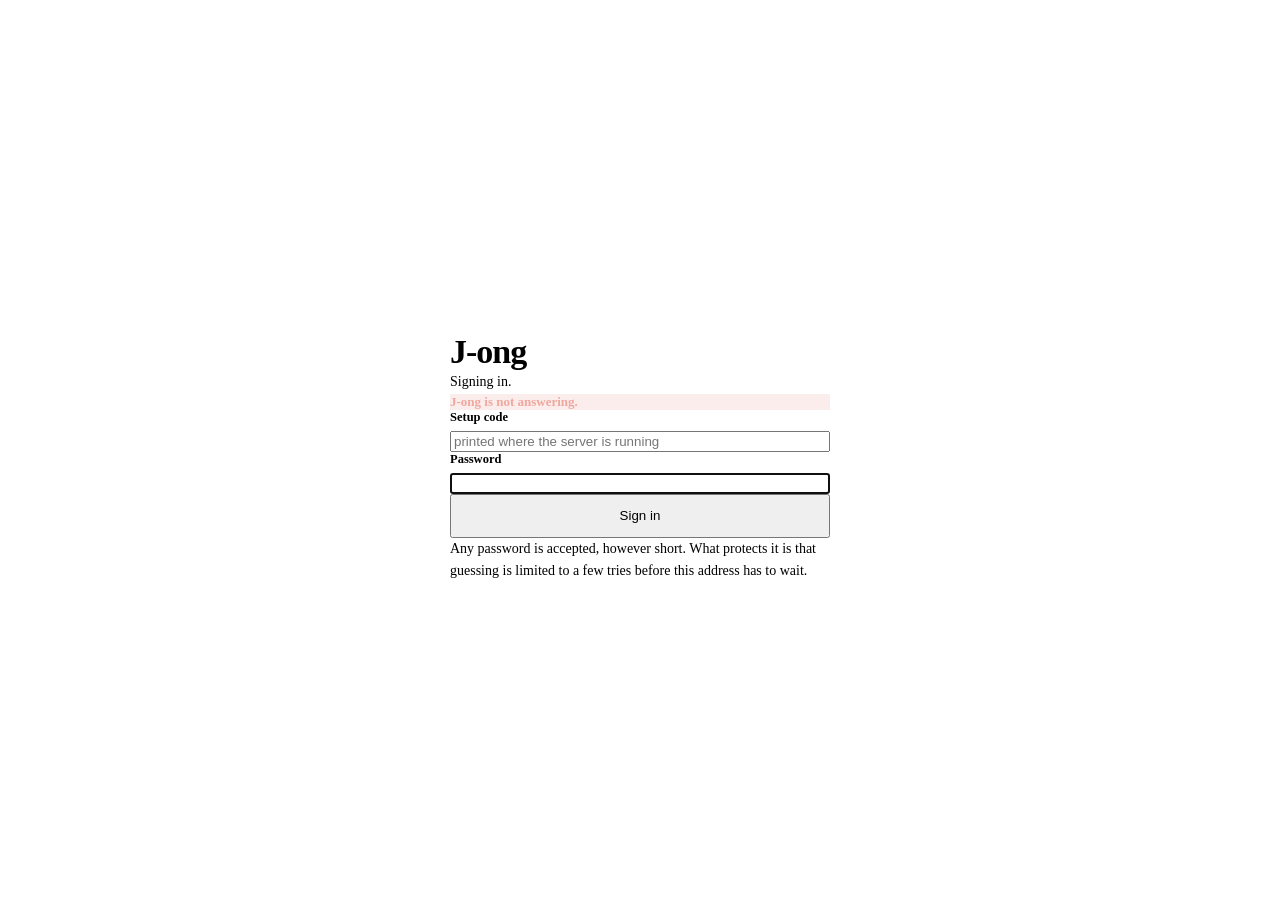
==== web/login.html @ 341cb073 "A door, with no rules about the key J-ong is going on the public internet, so it needs a password. I" ====
<!doctype html>
<html lang="en">
<head>
<meta charset="utf-8">
<meta name="viewport" content="width=device-width, initial-scale=1, viewport-fit=cover">
<title>J-ong</title>
<meta name="theme-color" content="#0F1311">
<meta name="robots" content="noindex, nofollow">
<link rel="preconnect" href="https://fonts.googleapis.com">
<link rel="preconnect" href="https://fonts.gstatic.com" crossorigin>
<link rel="stylesheet" href="https://fonts.googleapis.com/css2?family=Syne:wght@700;800&family=Manrope:wght@400;500;600;700&display=swap">
<link rel="stylesheet" href="/jong.css">
<style>
/* The door. It borrows the app's tokens and adds nothing of its own but a layout. */
body { display: grid; place-items: center; min-height: 100dvh; padding: var(--s4); }
.door {
  width: min(380px, 100%);
  background: var(--surface);
  border-radius: var(--r-xl);
  padding: var(--s7) var(--s6) var(--s6);
  box-shadow: var(--shadow-3);
}
.door h1 {
  font-family: var(--display); font-weight: 800; font-size: 34px;
  letter-spacing: -0.03em; margin: 0 0 var(--s2);
}
.door h1::after {
  content: ""; display: inline-block; width: 9px; height: 9px; margin-left: 4px;
  border-radius: 50%; background: var(--accent); vertical-align: 5px;
}
.door p { color: var(--text-2); margin: 0 0 var(--s6); font-size: 14px; line-height: 1.6; }
.door label {
  display: flex; flex-direction: column; gap: 6px;
  font-size: 12.5px; font-weight: 600; color: var(--text-2);
  margin-bottom: var(--s4);
}
.door .btn { width: 100%; height: 44px; }
.note {
  margin: var(--s5) 0 0; font-size: 12.5px; color: var(--text-3); line-height: 1.6;
}
.problem {
  margin: 0 0 var(--s4); padding: 10px var(--s4);
  border-radius: var(--r-md);
  background: rgba(212, 104, 94, 0.12);
  color: #F0A79E; font-size: 13px; font-weight: 600;
}
.problem[hidden] { display: none; }
</style>
</head>
<body>

<form class="door" id="door" autocomplete="on">
  <h1>J-ong</h1>
  <p id="blurb">Signing in.</p>
  <div class="problem" id="problem" hidden></div>

  <label id="codeField" hidden>
    Setup code
    <input class="field" id="code" name="code" autocomplete="off" spellcheck="false"
           placeholder="printed where the server is running">
  </label>

  <label>
    <span id="passwordLabel">Password</span>
    <input class="field" id="password" name="password" type="password"
           autocomplete="current-password" autofocus>
  </label>

  <button class="btn primary" id="go" type="submit">Sign in</button>

  <p class="note" id="note">
    Any password is accepted, however short. What protects it is that guessing is limited
    to a few tries before this address has to wait.
  </p>
</form>

<script>
"use strict";
const $ = (id) => document.getElementById(id);
let mode = "login";

async function api(path, body) {
  const response = await fetch(path, {
    method: "POST",
    headers: { "Content-Type": "application/json" },
    body: JSON.stringify(body),
  });
  const text = await response.text();
  let data = {};
  try { data = JSON.parse(text || "{}"); } catch (e) { data = { error: text.slice(0, 200) }; }
  if (!response.ok) throw new Error(data.error || response.statusText);
  return data;
}

function problem(message) {
  const box = $("problem");
  box.textContent = message || "";
  box.hidden = !message;
}

async function decideMode() {
  try {
    const state = await (await fetch("/api/auth/state")).json();
    if (state.signed_in) { location.href = "/"; return; }
    mode = state.has_password ? "login" : "setup";
  } catch (e) {
    problem("J-ong is not answering.");
    return;
  }

  const setup = mode === "setup";
  $("codeField").hidden = !setup;
  $("blurb").textContent = setup
    ? "Nobody has set a password on this library yet. Choose one now."
    : "Sign in to your library.";
  $("passwordLabel").textContent = setup ? "Choose a password" : "Password";
  $("password").setAttribute("autocomplete", setup ? "new-password" : "current-password");
  $("go").textContent = setup ? "Set it and open the library" : "Sign in";
  $("note").textContent = setup
    ? "Anything at all, as long as it is not empty. There are no rules about length or "
      + "characters, because guessing is rate limited instead."
    : "Any password is accepted, however short. What protects it is that guessing is "
      + "limited to a few tries before this address has to wait.";
  (setup ? $("code") : $("password")).focus();
}

$("door").addEventListener("submit", async (e) => {
  e.preventDefault();
  problem("");
  const password = $("password").value;
  const button = $("go");
  button.disabled = true;
  try {
    if (mode === "setup") {
      await api("/api/auth/setup", { code: $("code").value.trim(), password });
    } else {
      await api("/api/auth/login", { password });
    }
    location.href = "/";
  } catch (err) {
    problem(err.message);
    button.disabled = false;
    $("password").select();
  }
});

decideMode();
</script>
</body>
</html>
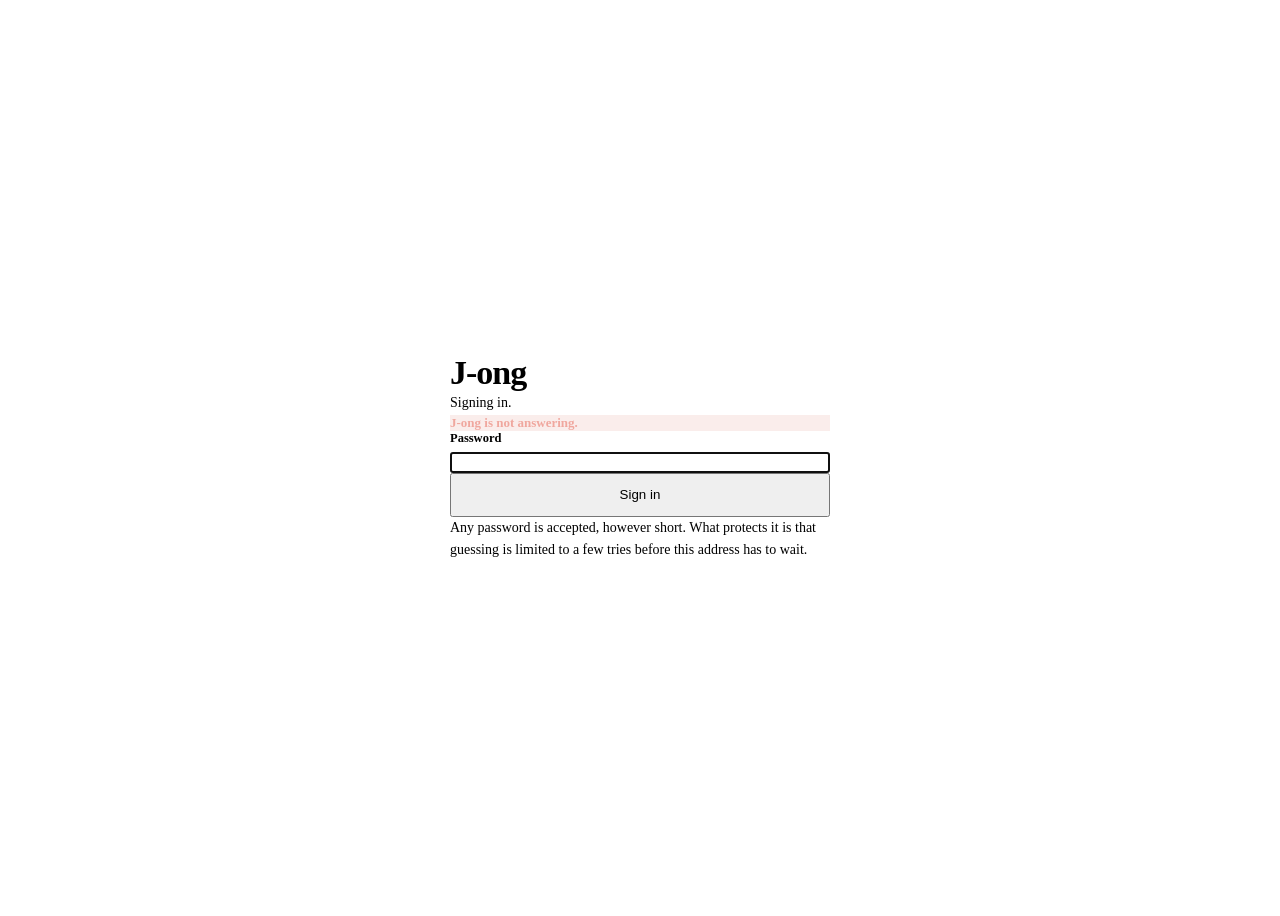
==== commit 9db4f26b: "The page was dimmed because the backdrop never hid A browser stylesheet says [hidden] { display: non" ====
--- a/web/login.html
+++ b/web/login.html
@@ -44,7 +44,9 @@
   background: rgba(212, 104, 94, 0.12);
   color: #F0A79E; font-size: 13px; font-weight: 600;
 }
-.problem[hidden] { display: none; }
+/* Same reason as the app: an author rule setting display beats the browser's own
+   [hidden] rule, and .door label sets display: flex. */
+[hidden] { display: none !important; }
 </style>
 </head>
 <body>
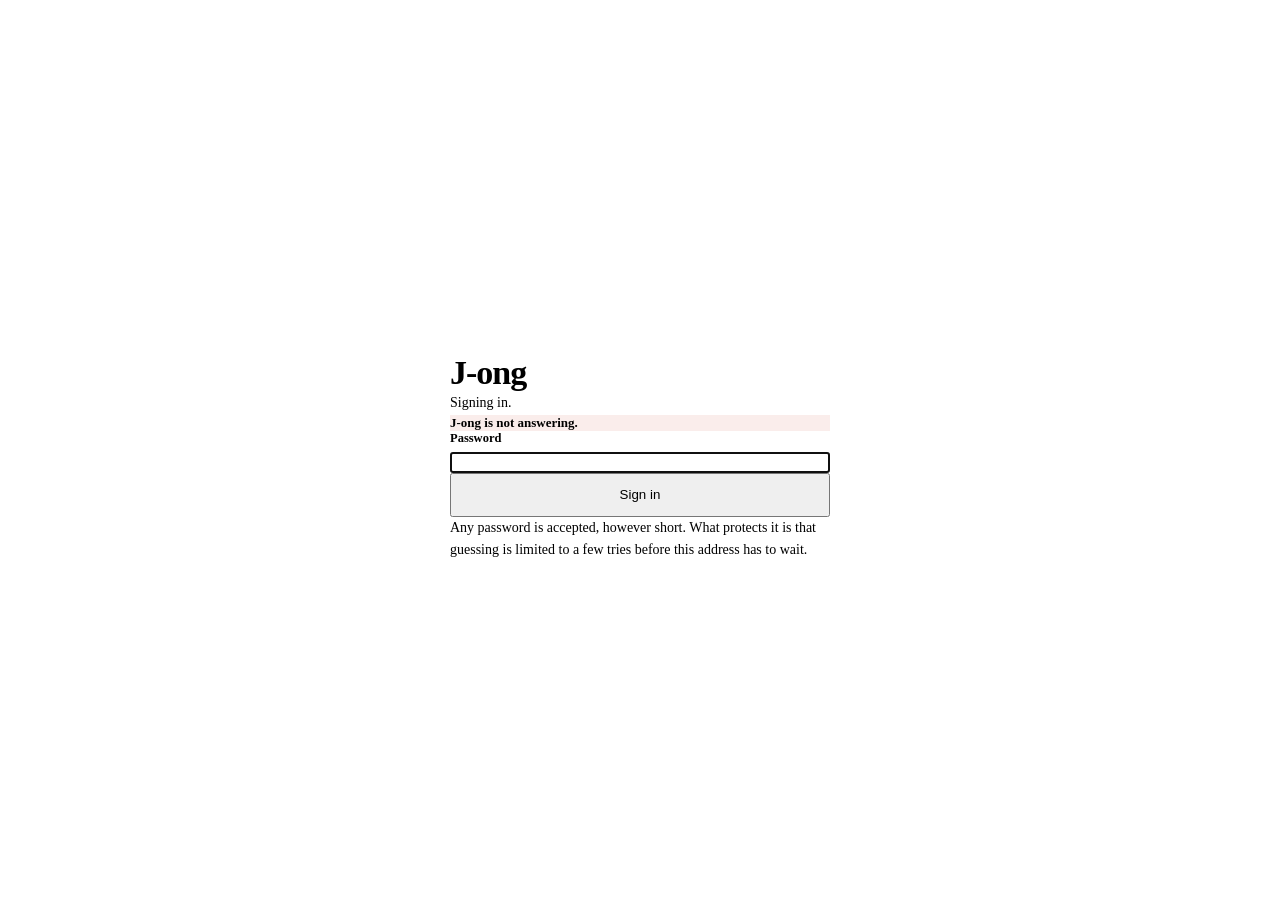
==== commit 699e5513: "The font you upload keeps the name you gave it Settings said your display font was called display.tt" ====
--- a/web/login.html
+++ b/web/login.html
@@ -8,18 +8,25 @@
 <meta name="robots" content="noindex, nofollow">
 <link rel="preconnect" href="https://fonts.googleapis.com">
 <link rel="preconnect" href="https://fonts.gstatic.com" crossorigin>
-<link rel="stylesheet" href="https://fonts.googleapis.com/css2?family=Syne:wght@700;800&family=Manrope:wght@400;500;600;700&display=swap">
+<link rel="stylesheet" href="https://fonts.googleapis.com/css2?family=Orbitron:wght@700;800;900&family=Manrope:wght@400;500;600;700&display=swap">
 <link rel="stylesheet" href="/jong.css">
 <style>
 /* The door. It borrows the app's tokens and adds nothing of its own but a layout. */
 body { display: grid; place-items: center; min-height: 100dvh; padding: var(--s4); }
 .door {
   width: min(380px, 100%);
-  background: var(--surface);
+  background: var(--grad-raised);
+  border: 1px solid var(--line);
   border-radius: var(--r-xl);
   padding: var(--s7) var(--s6) var(--s6);
-  box-shadow: var(--shadow-3);
+  box-shadow: var(--shadow-3), var(--edge-top);
+  /* The one screen with nothing else on it, so it may arrive rather than appear. */
+  animation: door-in 420ms cubic-bezier(0.22, 0.7, 0.3, 1) both;
 }
+@keyframes door-in {
+  from { opacity: 0; transform: translateY(12px) scale(0.985); }
+}
+@media (prefers-reduced-motion: reduce) { .door { animation: none; } }
 .door h1 {
   font-family: var(--display); font-weight: 800; font-size: 34px;
   letter-spacing: -0.03em; margin: 0 0 var(--s2);
@@ -42,7 +49,7 @@
   margin: 0 0 var(--s4); padding: 10px var(--s4);
   border-radius: var(--r-md);
   background: rgba(212, 104, 94, 0.12);
-  color: #F0A79E; font-size: 13px; font-weight: 600;
+  color: var(--bad-hi); font-size: 13px; font-weight: 600;
 }
 /* Same reason as the app: an author rule setting display beats the browser's own
    [hidden] rule, and .door label sets display: flex. */
@@ -103,6 +110,13 @@
 async function decideMode() {
   try {
     const state = await (await fetch("/api/auth/state")).json();
+    if (state.custom_font) {
+      // The same face the library wears, so the door is part of the same product.
+      const face = document.createElement("style");
+      face.textContent = '@font-face{font-family:"Jong Display";'
+        + 'src:url("/api/appearance/font");font-display:swap}';
+      document.head.appendChild(face);
+    }
     if (state.signed_in) { location.href = "/"; return; }
     mode = state.has_password ? "login" : "setup";
   } catch (e) {
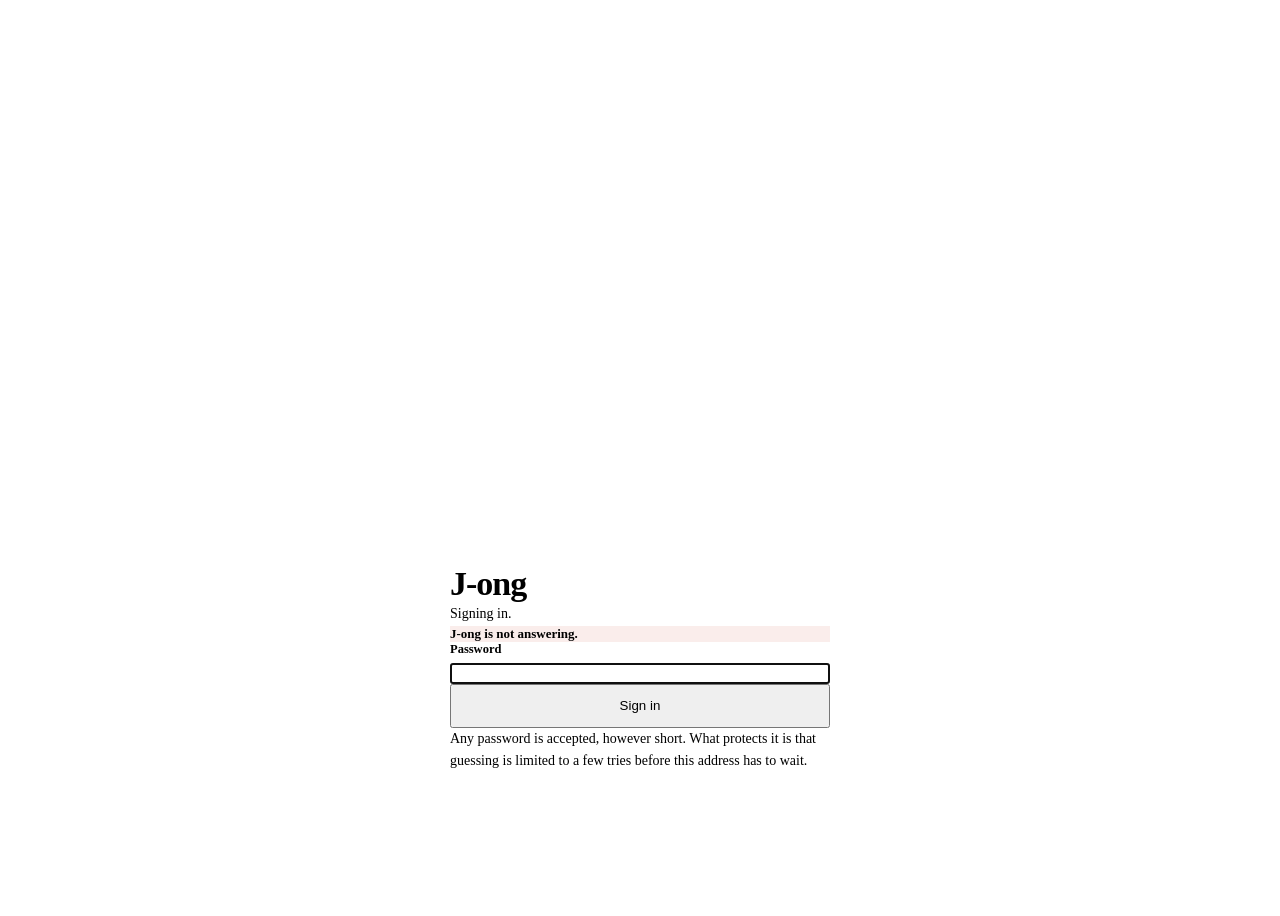
==== commit 0a76052f: "Black, and glass that actually bends what is behind it The ground is black now, not a very dark grey" ====
--- a/web/login.html
+++ b/web/login.html
@@ -57,6 +57,32 @@
 </style>
 </head>
 <body>
+
+<!-- The glass.
+     feTurbulence makes a field of smooth noise; feDisplacementMap uses its red and green
+     channels to push each pixel of what is behind sideways and up. That is a real
+     refraction rather than a blur pretending to be one: straight edges passing under a
+     panel bend, which is the thing your eye actually reads as glass.
+     Two strengths, because a thin bar wants far less bending than a whole sheet. -->
+<svg class="glass-defs" aria-hidden="true" focusable="false">
+  <filter id="glass" x="-25%" y="-25%" width="150%" height="150%"
+          color-interpolation-filters="sRGB">
+    <feTurbulence type="fractalNoise" baseFrequency="0.006 0.011" numOctaves="2"
+                  seed="17" result="noise"/>
+    <feGaussianBlur in="noise" stdDeviation="3" result="soft"/>
+    <feDisplacementMap in="SourceGraphic" in2="soft" scale="26"
+                       xChannelSelector="R" yChannelSelector="G"/>
+  </filter>
+  <filter id="glass-thin" x="-25%" y="-25%" width="150%" height="150%"
+          color-interpolation-filters="sRGB">
+    <feTurbulence type="fractalNoise" baseFrequency="0.009 0.016" numOctaves="2"
+                  seed="9" result="noise"/>
+    <feGaussianBlur in="noise" stdDeviation="2.5" result="soft"/>
+    <feDisplacementMap in="SourceGraphic" in2="soft" scale="12"
+                       xChannelSelector="R" yChannelSelector="G"/>
+  </filter>
+</svg>
+
 
 <form class="door" id="door" autocomplete="on">
   <h1>J-ong</h1>
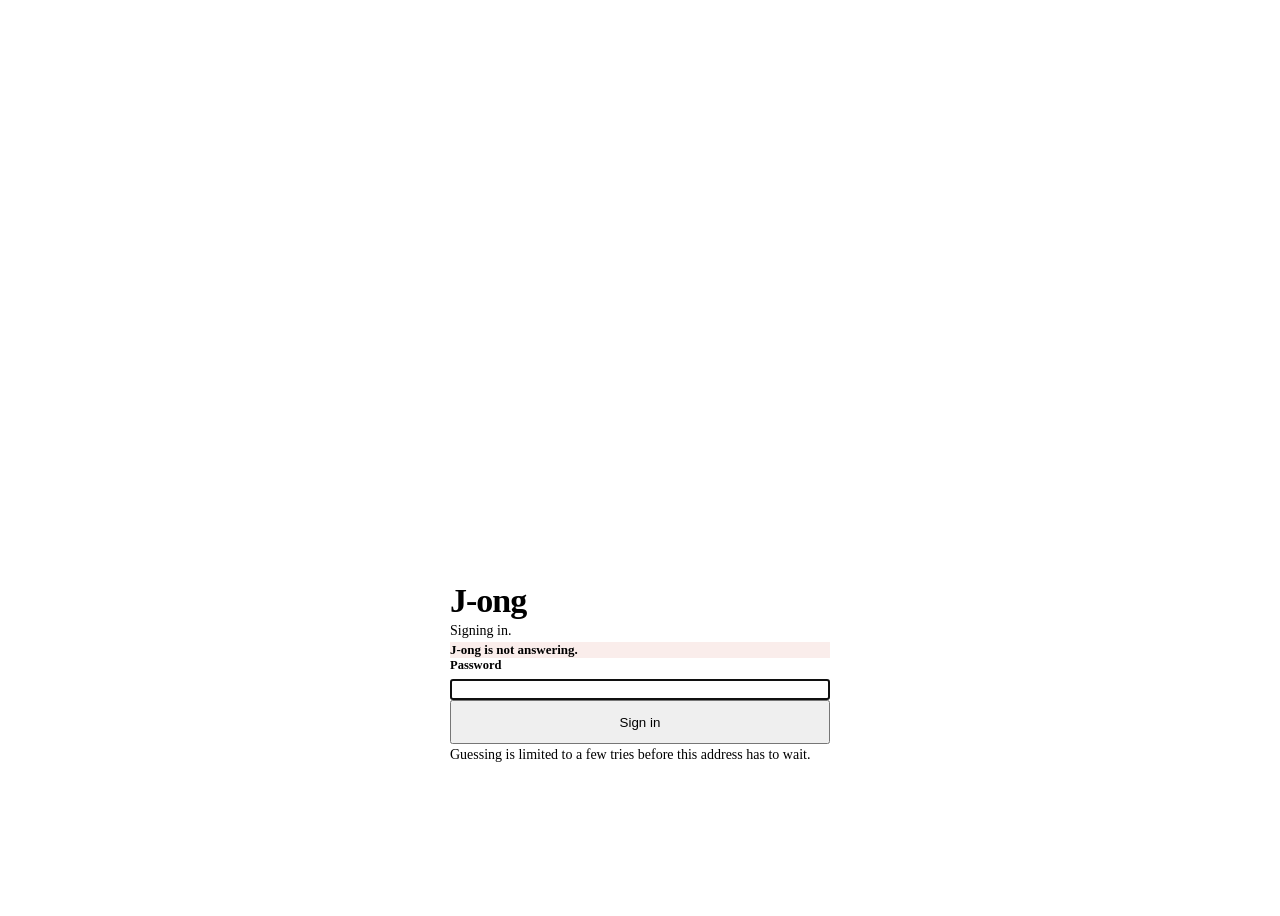
==== commit 2946235c: "The exported file was not the mix you heard knee and ratio were set in wire(), which only runs for a" ====
--- a/web/login.html
+++ b/web/login.html
@@ -104,8 +104,7 @@
   <button class="btn primary" id="go" type="submit">Sign in</button>
 
   <p class="note" id="note">
-    Any password is accepted, however short. What protects it is that guessing is limited
-    to a few tries before this address has to wait.
+    Guessing is limited to a few tries before this address has to wait.
   </p>
 </form>
 
@@ -161,8 +160,13 @@
   $("note").textContent = setup
     ? "Anything at all, as long as it is not empty. There are no rules about length or "
       + "characters, because guessing is rate limited instead."
-    : "Any password is accepted, however short. What protects it is that guessing is "
-      + "limited to a few tries before this address has to wait.";
+    /* Not "any password is accepted" on the sign in screen.
+     *
+     * It was written to mean "any password may be chosen", which is true and useful
+     * while setting one, and the setup branch above says exactly that. Read on a door,
+     * with a password field and a Sign in button under it, the same sentence says
+     * something else entirely: that anything typed will get you in. */
+    : "Guessing is limited to a few tries before this address has to wait.";
   (setup ? $("code") : $("password")).focus();
 }
 
